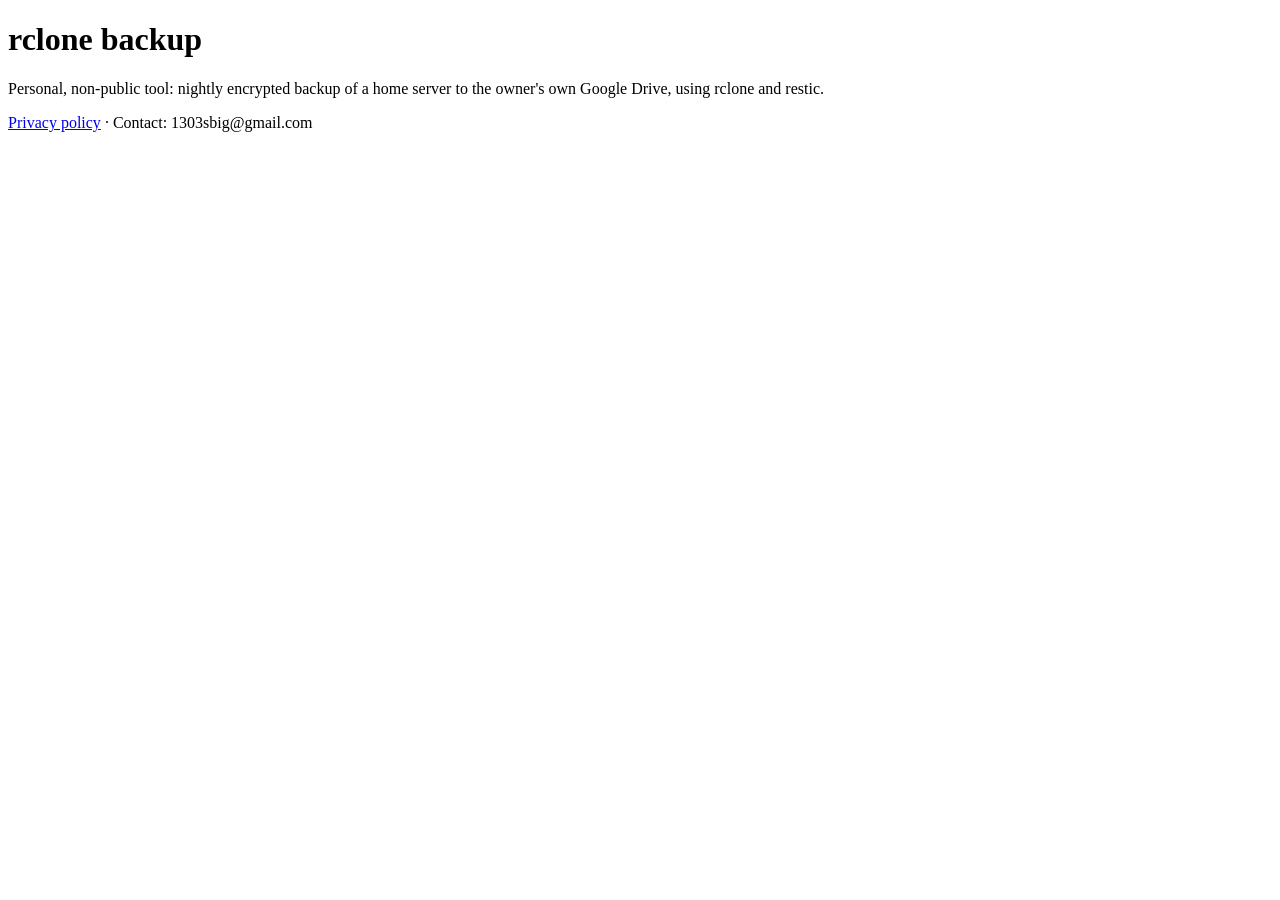
==== index.html @ 82053698 "Create index.html" ====
<!doctype html><meta charset="utf-8"><title>rclone backup</title>
<h1>rclone backup</h1>
<p>Personal, non-public tool: nightly encrypted backup of a home server to the owner's own Google Drive, using rclone and restic.</p>
<p><a href="privacy.html">Privacy policy</a> · Contact: 1303sbig@gmail.com</p>
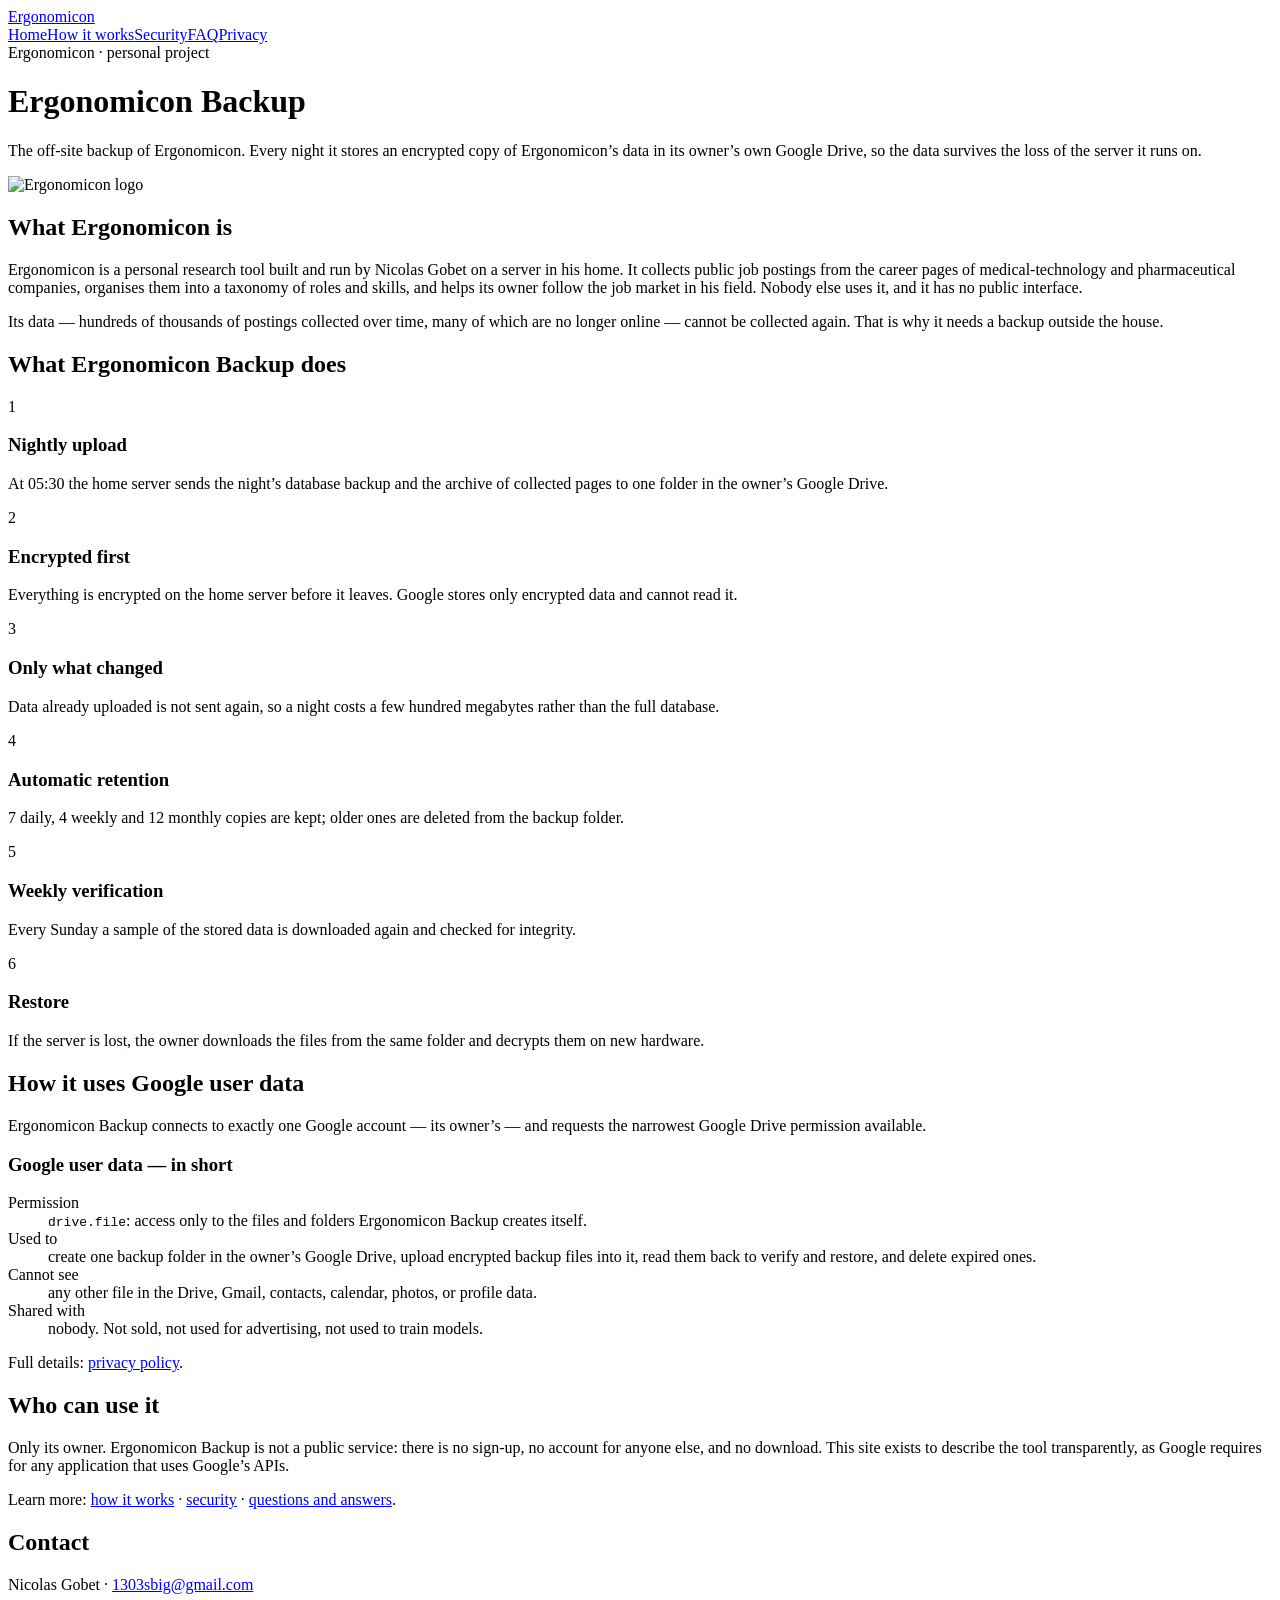
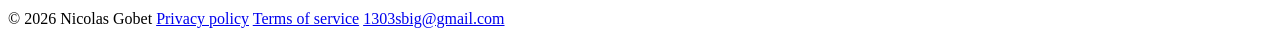
==== commit 06569d29: "Update index.html" ====
--- a/index.html
+++ b/index.html
@@ -1,4 +1,100 @@
-<!doctype html><meta charset="utf-8"><title>rclone backup</title>
-<h1>rclone backup</h1>
-<p>Personal, non-public tool: nightly encrypted backup of a home server to the owner's own Google Drive, using rclone and restic.</p>
-<p><a href="privacy.html">Privacy policy</a> · Contact: 1303sbig@gmail.com</p>
+<html lang="en">
+<head>
+<meta charset="utf-8">
+<meta name="viewport" content="width=device-width, initial-scale=1">
+  
+<meta name="google-site-verification" content="v-89IRiFLtYtwm46o55BRSpwKDuVNp77g_F8KWJYCJs" />
+<title>Ergonomicon — Ergonomicon Backup</title>
+<!-- KEEP YOUR GOOGLE SEARCH CONSOLE LINE HERE: replace this comment with the
+     <meta name="google-site-verification" content="..."> line from your current index.html -->
+<meta name="description" content="Ergonomicon Backup: the off-site backup of Ergonomicon, a personal job-market research tool. Encrypted backups stored in the owner's own Google Drive.">
+<link rel="icon" href="logo.svg" type="image/svg+xml">
+<link rel="stylesheet" href="style.css">
+</head>
+<body>
+<header class="site-head"><div class="in">
+  <a class="brand" href="index.html"><img src="logo.svg" alt="">Ergonomicon</a>
+  <nav aria-label="Main"><a href="index.html" aria-current="page">Home</a><a href="how-it-works.html">How it works</a><a href="security.html">Security</a><a href="faq.html">FAQ</a><a href="privacy.html">Privacy</a></nav>
+</div></header>
+<main>
+<div class="hero">
+  <div>
+    <div class="eyebrow">Ergonomicon &middot; personal project</div>
+    <h1>Ergonomicon Backup</h1>
+    <p class="lead">The off-site backup of Ergonomicon. Every night it stores an encrypted copy of
+    Ergonomicon&rsquo;s data in its owner&rsquo;s own Google Drive, so the data survives the loss of the
+    server it runs on.</p>
+  </div>
+  <img src="logo.svg" alt="Ergonomicon logo">
+</div>
+
+<section>
+  <h2>What Ergonomicon is</h2>
+  <div class="prose">
+  <p>Ergonomicon is a personal research tool built and run by Nicolas Gobet on a server in his home.
+  It collects public job postings from the career pages of medical-technology and pharmaceutical
+  companies, organises them into a taxonomy of roles and skills, and helps its owner follow the job
+  market in his field. Nobody else uses it, and it has no public interface.</p>
+  <p>Its data &mdash; hundreds of thousands of postings collected over time, many of which are no
+  longer online &mdash; cannot be collected again. That is why it needs a backup outside the house.</p>
+  </div>
+</section>
+
+<section>
+  <h2>What Ergonomicon Backup does</h2>
+  <div class="grid">
+    <div class="card"><div class="ico">1</div><h3>Nightly upload</h3><p>At 05:30 the home server sends
+    the night&rsquo;s database backup and the archive of collected pages to one folder in the owner&rsquo;s Google Drive.</p></div>
+    <div class="card"><div class="ico">2</div><h3>Encrypted first</h3><p>Everything is encrypted on the home
+    server before it leaves. Google stores only encrypted data and cannot read it.</p></div>
+    <div class="card"><div class="ico">3</div><h3>Only what changed</h3><p>Data already uploaded is not sent
+    again, so a night costs a few hundred megabytes rather than the full database.</p></div>
+    <div class="card"><div class="ico">4</div><h3>Automatic retention</h3><p>7 daily, 4 weekly and 12 monthly
+    copies are kept; older ones are deleted from the backup folder.</p></div>
+    <div class="card"><div class="ico">5</div><h3>Weekly verification</h3><p>Every Sunday a sample of the stored
+    data is downloaded again and checked for integrity.</p></div>
+    <div class="card"><div class="ico">6</div><h3>Restore</h3><p>If the server is lost, the owner downloads the
+    files from the same folder and decrypts them on new hardware.</p></div>
+  </div>
+</section>
+
+<section>
+  <h2>How it uses Google user data</h2>
+  <div class="prose"><p>Ergonomicon Backup connects to exactly one Google account &mdash; its owner&rsquo;s &mdash;
+  and requests the narrowest Google Drive permission available.</p></div>
+  <div class="callout">
+  <h3>Google user data &mdash; in short</h3>
+  <dl>
+    <dt>Permission</dt><dd><code>drive.file</code>: access only to the files and folders Ergonomicon Backup creates itself.</dd>
+    <dt>Used to</dt><dd>create one backup folder in the owner&rsquo;s Google Drive, upload encrypted backup files into it, read them back to verify and restore, and delete expired ones.</dd>
+    <dt>Cannot see</dt><dd>any other file in the Drive, Gmail, contacts, calendar, photos, or profile data.</dd>
+    <dt>Shared with</dt><dd>nobody. Not sold, not used for advertising, not used to train models.</dd>
+  </dl>
+  <p style="margin:12px 0 0">Full details: <a href="privacy.html">privacy policy</a>.</p>
+</div>
+</section>
+
+<section>
+  <h2>Who can use it</h2>
+  <div class="prose">
+  <p>Only its owner. Ergonomicon Backup is not a public service: there is no sign-up, no account for anyone
+  else, and no download. This site exists to describe the tool transparently, as Google requires for
+  any application that uses Google&rsquo;s APIs.</p>
+  <p>Learn more: <a href="how-it-works.html">how it works</a> &middot; <a href="security.html">security</a>
+  &middot; <a href="faq.html">questions and answers</a>.</p>
+  </div>
+</section>
+
+<section>
+  <h2>Contact</h2>
+  <p>Nicolas Gobet &middot; <a href="mailto:1303sbig@gmail.com">1303sbig@gmail.com</a></p>
+</section>
+</main>
+<footer class="site-foot"><div class="in">
+  <span>&copy; 2026 Nicolas Gobet</span>
+  <a href="privacy.html">Privacy policy</a>
+  <a href="terms.html">Terms of service</a>
+  <a href="mailto:1303sbig@gmail.com">1303sbig@gmail.com</a>
+</div></footer>
+</body>
+</html>
